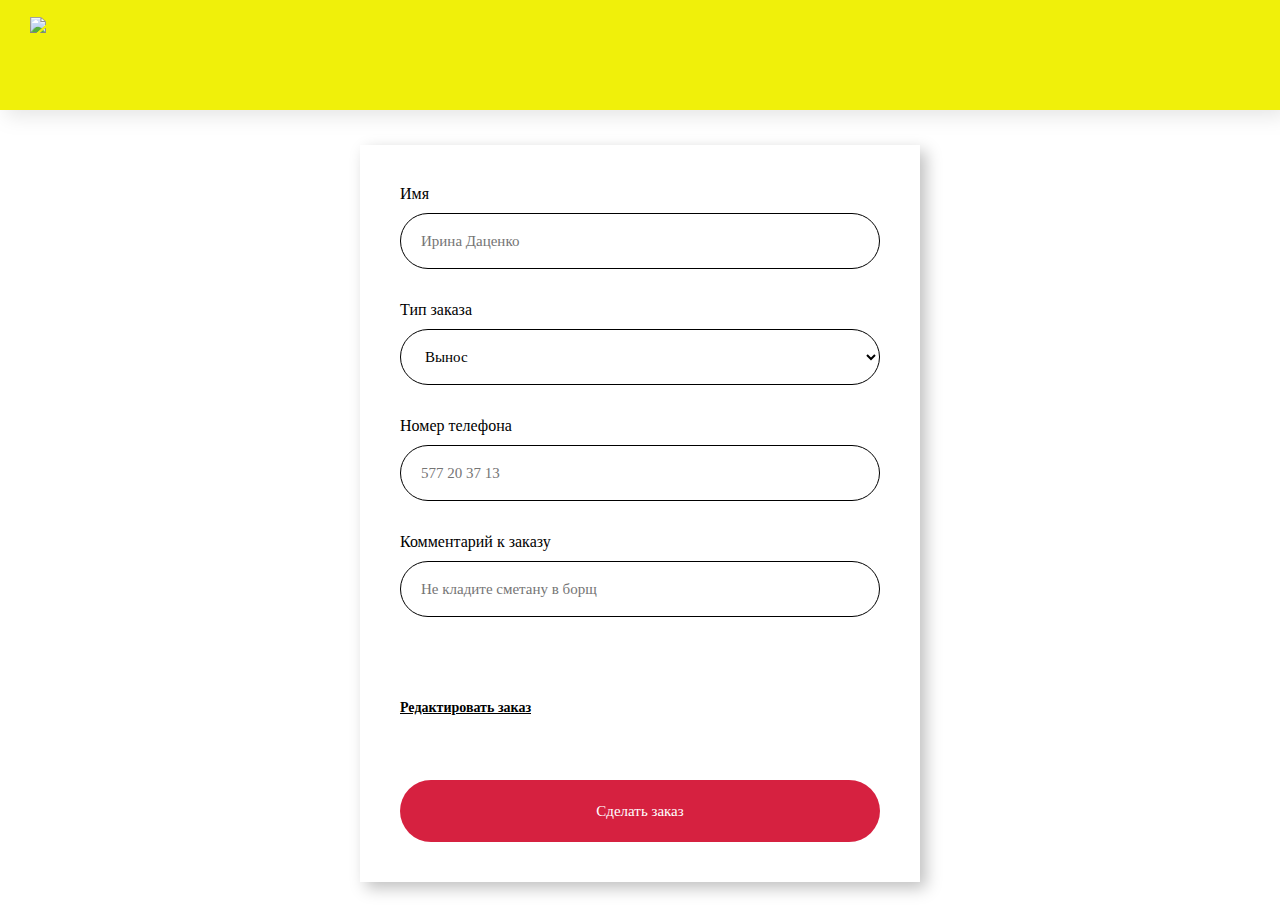
==== html/form.html @ 52dea6a4 "Адаптивность формы заказа, мелкие исправления и улучшения" ====
<!DOCTYPE html>
<html lang="en">
<head>
	<meta charset="UTF-8">
	<meta name="viewport" content="width=device-width, initial-scale=1.0">
	<title>Як Вдома | Оформление заказа</title>
	<link href="https://fonts.googleapis.com/css2?family=Inter:wght@100;300&display=swap" rel="stylesheet">
   <link rel="stylesheet" href="../css/form.css">
</head>
<body>
   <header>
      <img src="../img/logo.png" class="logo">
      
   </header>
    	<div class="container1">
    		<form name="form" id="form">
                 <div id="labelform">

                 <label for="name">Имя</label><br>
                 <input type="text" id="text" name='name' placeholder="Ирина Даценко"><br>

                 <label for="select">Тип заказа</label><br>
                 <select id="select" class="select" autocomplete="off">
                    <option class="dostavka">Доставка</option>
                    <option class="vinos" selected>Вынос</option>
                 </select>

                 <label for="phone">Номер телефона</label><br>
                 <input type="text" id="text" name='number' placeholder="577 20 37 13"><br>

                 <label for="comment">Комментарий к заказу</label><br>
                 <input type="text" id="text" name='comment' placeholder="Не кладите сметану в борщ"><br>
                 
                 </div>
                 <h3>
                    <a href="https://www.w3schools.com/">Редактировать заказ</a> 
                 </h3>
                 


                 <button id="button" type='submit'>Сделать заказ</button>
            </form>
    	</div>
    <script type="text/javascript" src="../js/form.js"></script>
</body>
</html>
---- css/form.css ----
@font-face {
  font-family: "Gilroy-Bold"; 
  src: url("../fonts/Gilroy-Bold.ttf") format("truetype"); 
  font-style: normal; 
  font-weight: normal; 
}

@font-face {
  font-family: "Gilroy-Medium"; 
  src: url("../fonts/Gilroy-Medium.ttf") format("truetype"); 
  font-style: normal; 
  font-weight: normal; 
}

@font-face {
  font-family: "Gilroy-Regular"; 
  src: url("../fonts/Gilroy-Regular.ttf") format("truetype"); 
  font-style: normal; 
  font-weight: normal; 
}

@font-face {
  font-family: "Gilroy-Light"; 
  src: url("../fonts/Gilroy-Light.ttf") format("truetype"); 
  font-style: normal; 
  font-weight: normal; 
}

header {
  background-color: rgb(240, 240, 10);
  display: flex;
  filter: drop-shadow(6px 6px 10px rgba(0, 0, 0, 0.10));
  /*position: fixed;*/
  top: 0;
  width: 100%;
  height: 110px;
}

.logo {
    padding-top: 17px;
    padding-bottom: 18px;
    padding-left: 30px;
    margin-right: 300px;
}

.container {
  display: flex;
  align-items: center;
  justify-content: center;
  width: 700px;
  padding-left: 11px;
}

.tel {
  display: flex;
  align-items: center;
  justify-content: center;
  padding-left: 0;
}

.about {
  margin: 0;
  height: 100%;
}

.menu li a {
  display: flex;
  text-transform: uppercase;
  text-decoration: underline;
  font-size: 14px;
  margin-left: auto;
}

.menu li {
  margin-right: 30px;
  display: flex;
  float: right;
}

.menu {
  display: flex;
}

h1 {
  color: #000;
  font-family: 'Inter';
  font-size: 26px;
  text-align: center;
  cursor: pointer;
}

h2 {
  color: #000;
  font-family: 'Inter';
  font-size: 14px;
  text-align: center;
}

p {
  color: #000;
  font-size: 14px;
  text-align: center;
}

input[type=text], select, textarea {
  height: 56px;
  padding-left: 2%;
  padding-right: 2%;
  border: 1px solid #000;
  border-radius: 33px;
  margin-top: 10px;
  margin-bottom: 32px;
  font-family: 'Gilroy-Light';
  font-size: 15px;
  resize: vertical; /* Allow the user to vertically resize the textarea (not horizontally) */
  width: 100%;
  padding: 12px 20px;
  margin: 8px 32;
  box-sizing: border-box;
  background-color: white;
}

button[type=submit] {
  font-size: 15px;
  width: 100%;
  height: 62px;
  background-color: #D62140;
  font-family: 'Gilroy-Bold';
  font-style: bold;
  color: white;
  /*padding-left: 26;*/
  /*padding: 14px 196px;*/
  padding-left: 0px;
  padding-right: 0px;
  border: none;
  border-radius: 33px;
  cursor: pointer;
  box-sizing: border-box;
  transition-duration: 0.4s;
}

/* When moving the mouse over the submit button, add a darker green color */
button[type=submit]:hover {
  background-color: #45a049;
}

h3 {
  padding-top: 27px;
  padding-bottom: 45px;
  text-decoration: none;
}
h3 a {
  color: black;
  font-size: 14px;
}

body {
  margin: 0px;
}

.container1 {
  display: block;
  font-family: 'Gilroy-Bold';
  margin: 35px auto;
  width: 100%;
  max-width: 560px;
  min-height: 300px;
  background-color: rgba(255,255,255,1);
  padding: 40px;
  box-sizing: border-box;
  overflow: auto;
  box-shadow: 6px 6px 15px rgba(0, 0, 0, 0.25);
}

body {
  font-family: 'Gilroy-Bold';
  margin: 0;
}
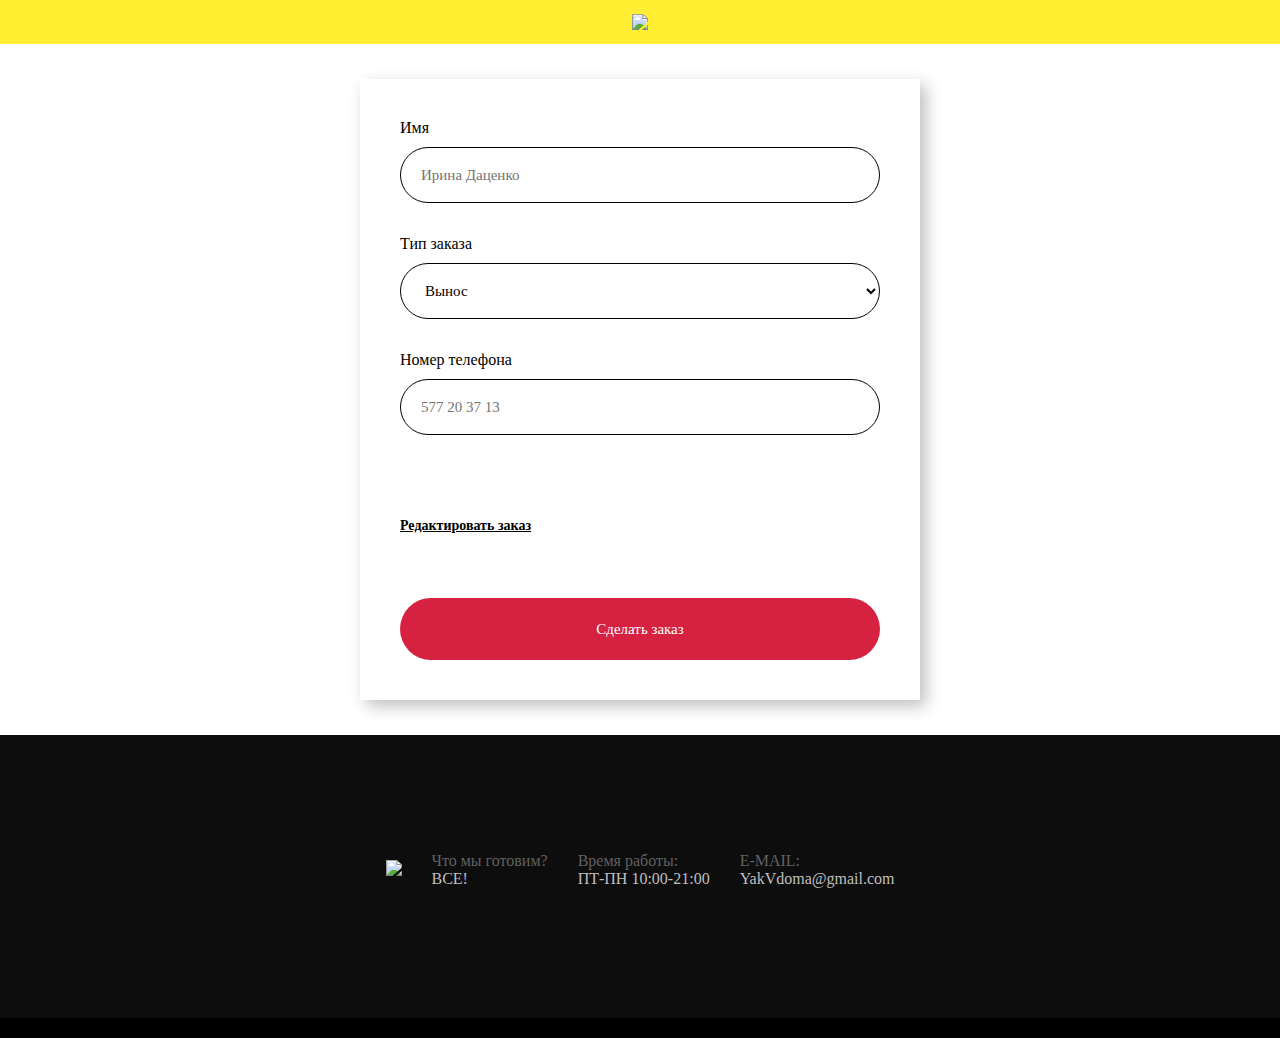
==== commit 48f3316b: "Adaptivity update v1.2" ====
--- a/html/form.html
+++ b/html/form.html
@@ -2,16 +2,21 @@
 <html lang="en">
 <head>
 	<meta charset="UTF-8">
-	<meta name="viewport" content="width=device-width, initial-scale=1.0">
+	<meta name="viewport" content="width=device-width, initial-scale=1, shrink-to-fit=no">
 	<title>Як Вдома | Оформление заказа</title>
-	<link href="https://fonts.googleapis.com/css2?family=Inter:wght@100;300&display=swap" rel="stylesheet">
    <link rel="stylesheet" href="../css/form.css">
+   <!-- <link rel="stylesheet" type="text/css" href="../css/main.css"> -->
 </head>
 <body>
+
+   <div class="loader-wrapper">
+      <span class="loader"><span class="loader-inner"></span></span>
+   </div>
+
    <header>
       <img src="../img/logo.png" class="logo">
-      
    </header>
+
     	<div class="container1">
     		<form name="form" id="form">
                  <div id="labelform">
@@ -28,19 +33,44 @@
                  <label for="phone">Номер телефона</label><br>
                  <input type="text" id="text" name='number' placeholder="577 20 37 13"><br>
 
-                 <label for="comment">Комментарий к заказу</label><br>
-                 <input type="text" id="text" name='comment' placeholder="Не кладите сметану в борщ"><br>
+                 <!-- <label for="comment">Комментарий к заказу</label><br>
+                 <input type="text" id="text" name='comment' placeholder="Не кладите сметану в борщ"><br> -->
                  
                  </div>
                  <h3>
                     <a href="https://www.w3schools.com/">Редактировать заказ</a> 
                  </h3>
                  
-
-
                  <button id="button" type='submit'>Сделать заказ</button>
             </form>
     	</div>
-    <script type="text/javascript" src="../js/form.js"></script>
+
+   <footer>
+
+      <div class="footerLogo">
+         <img src="../img/footerLogo.png">
+      </div>
+
+      <div class="footerDiv">
+         <div class="footerPrefix">Что мы готовим?</div>
+         <div class="footerText">ВСЕ!</div>
+      </div>
+
+      <div class="footerDiv">
+         <div class="footerPrefix">Время работы:</div>
+         <div class="footerText">ПТ-ПН 10:00-21:00</div>
+      </div>
+
+      <div class="footerDiv">
+         <div class="footerPrefix">E-MAIL:</div>
+         <div class="footerText">YakVdoma@gmail.com</div>
+      </div>
+
+   </footer>
+
+   <script type="text/javascript" src="../js/form.js"></script>
+   <script src="https://cdnjs.cloudflare.com/ajax/libs/jquery/3.6.0/jquery.min.js"></script>
+   <script src="../js/loader.js"></script>
+
 </body>
 </html>--- a/css/form.css
+++ b/css/form.css
@@ -26,23 +26,104 @@
   font-weight: normal; 
 }
 
+body {
+  font-family: 'Gilroy-Bold';
+  margin: 0;
+}
+
+.loader {
+  display: inline-block;
+  width: 30px;
+  height: 30px;
+  position: relative;
+  border: 4px solid #Fff;
+  animation: loader 2s infinite ease;
+}
+
+.loader-wrapper {
+  justify-content: center;
+  align-items: center;
+  display: flex;
+  height: 100%;
+  width: 100%;
+  position: fixed;
+  top: 0;
+  left: 0;
+  background-color: black;
+  z-index: 4;
+}
+
+.loader-inner {
+  vertical-align: top;
+  display: inline-block;
+  width: 100%;
+  background-color: #fff;
+  animation: loader-inner 2s infinite ease-in;
+}
+
+@keyframes loader {
+  0% {
+    transform: rotate(0deg);
+  }
+  
+  25% {
+    transform: rotate(180deg);
+  }
+  
+  50% {
+    transform: rotate(180deg);
+  }
+  
+  75% {
+    transform: rotate(360deg);
+  }
+  
+  100% {
+    transform: rotate(360deg);
+  }
+}
+
+@keyframes loader-inner {
+  0% {
+    height: 0%;
+  }
+  
+  25% {
+    height: 0%;
+  }
+  
+  50% {
+    height: 100%;
+  }
+  
+  75% {
+    height: 100%;
+  }
+  
+  100% {
+    height: 0%;
+  }
+}
+
 header {
-  background-color: rgb(240, 240, 10);
-  display: flex;
-  filter: drop-shadow(6px 6px 10px rgba(0, 0, 0, 0.10));
-  /*position: fixed;*/
+  background-color: #FFEE32;
+  display: flex;
   top: 0;
   width: 100%;
-  height: 110px;
+  padding-top: 14px;
+  padding-bottom: 14px;
+  z-index: 3;
+  justify-content: center;
 }
 
 .logo {
-    padding-top: 17px;
-    padding-bottom: 18px;
-    padding-left: 30px;
-    margin-right: 300px;
-}
-
+  display: inline-block;
+  vertical-align: middle;
+/*padding-top: 17px;
+  padding-bottom: 18px;
+  padding-left: 30px;
+  margin-right: 300px;*/
+}
 .container {
   display: flex;
   align-items: center;
@@ -154,10 +235,6 @@
   font-size: 14px;
 }
 
-body {
-  margin: 0px;
-}
-
 .container1 {
   display: block;
   font-family: 'Gilroy-Bold';
@@ -172,7 +249,58 @@
   box-shadow: 6px 6px 15px rgba(0, 0, 0, 0.25);
 }
 
-body {
-  font-family: 'Gilroy-Bold';
-  margin: 0;
-}+footer {
+  display: flex;
+  align-items: center;
+  justify-content: center;
+  height: 269px;
+  width: 100%;
+  padding-bottom: 14px;
+  background-color: #0D0D0E;
+  border-bottom: 20px solid #000;
+}
+
+.footerLogo {
+  transition: all 0.4s ease;
+}
+
+.footerLogo:hover {
+  cursor: none;
+  opacity: 0.5;
+}
+
+.footerDiv {
+  /*align-items: center;*/
+  /*justify-content: center;*/
+  display: flex;
+  flex-direction: column;
+}
+
+.footerPrefix {
+  margin-left: 30px;
+  font-family: 'Gilroy-Light';
+  color: #616060;
+}
+
+.footerText {
+  margin-left: 30px;
+  font-family: 'Gilroy-Light';
+  color: #bfbfbf;
+}
+
+@media screen and (max-width: 991px) {
+  footer {
+    height: 369px;
+    display: flex;
+    /*flex-wrap: wrap;*/
+    flex-direction: column;
+  }
+
+  .footerLogo {
+    margin-bottom: 20px;
+  }
+
+  .footerDiv {
+    margin-bottom: 20px;
+  }
+}
--- a/css/main.css
+++ b/css/main.css
@@ -0,0 +1,658 @@
+@font-face {
+  font-family: "Gilroy-Bold"; 
+  src: url("../fonts/Gilroy-Bold.ttf") format("truetype"); 
+  font-style: normal; 
+  font-weight: normal; 
+}
+
+@font-face {
+  font-family: "Gilroy-Medium"; 
+  src: url("../fonts/Gilroy-Medium.ttf") format("truetype"); 
+  font-style: normal; 
+  font-weight: normal; 
+}
+
+@font-face {
+  font-family: "Gilroy-Regular"; 
+  src: url("../fonts/Gilroy-Regular.ttf") format("truetype"); 
+  font-style: normal; 
+  font-weight: normal; 
+}
+
+@font-face {
+  font-family: "Gilroy-Light"; 
+  src: url("../fonts/Gilroy-Light.ttf") format("truetype"); 
+  font-style: normal; 
+  font-weight: normal; 
+}
+
+body {
+	font-family: 'Gilroy-Bold';
+	margin: 0;
+}
+
+.loader {
+  display: inline-block;
+  width: 30px;
+  height: 30px;
+  position: relative;
+  border: 4px solid #Fff;
+  animation: loader 2s infinite ease;
+}
+
+.loader-wrapper {
+	display: flex;
+	height: 100%;
+	width: 100%;
+	position: fixed;
+	top: 0;
+	left: 0;
+	background-color: black;
+	z-index: 4;
+}
+
+.loader-inner {
+  	vertical-align: top;
+  	display: inline-block;
+  	width: 100%;
+  	background-color: #fff;
+  	animation: loader-inner 2s infinite ease-in;
+}
+
+@keyframes loader {
+  0% {
+    transform: rotate(0deg);
+  }
+  
+  25% {
+    transform: rotate(180deg);
+  }
+  
+  50% {
+    transform: rotate(180deg);
+  }
+  
+  75% {
+    transform: rotate(360deg);
+  }
+  
+  100% {
+    transform: rotate(360deg);
+  }
+}
+
+@keyframes loader-inner {
+  0% {
+    height: 0%;
+  }
+  
+  25% {
+    height: 0%;
+  }
+  
+  50% {
+    height: 100%;
+  }
+  
+  75% {
+    height: 100%;
+  }
+  
+  100% {
+    height: 0%;
+  }
+}
+
+header {
+	background-color: #FFEE32;
+	display: flex;
+	position: fixed;
+	top: 0;
+	width: 100%;
+	padding-top: 14px;
+  	padding-bottom: 14px;
+    z-index: 3;
+    justify-content: center;
+}
+
+.row {
+    width: 100%;
+    max-width: 1360px;
+    margin: 0 auto;
+    display: block;
+    padding: 0 20px;
+}
+
+.headerFlex {
+    display: flex;
+    flex-wrap: wrap;
+    justify-content: space-between;
+    align-items: center;
+}
+
+.logo {
+	display: inline-block;
+    vertical-align: middle;
+/*	padding-top: 17px;
+	padding-bottom: 18px;
+	padding-left: 30px;
+	margin-right: 300px;*/
+}
+
+.menu li a {
+	color: black;
+	margin-right: 30px;
+	display: flex;
+	text-transform: none;
+	text-decoration: none;
+	font-size: 16px;
+	margin-left: auto;
+	transition: all 0.4s ease;
+}
+
+.menu li a:hover {
+	color: rgba(0, 0, 0, 0.30);
+}
+
+.menu li {
+	margin-right: 30px;
+	display: inline-block;
+    vertical-align: middle;
+    position: relative;
+}
+
+.menu {
+	display: flex;
+}
+
+.menuButton {
+	display: none;
+}
+
+div {
+	display: flex;
+	align-items: center;
+	justify-content: center;
+}
+
+.container {
+	display: flex;
+	align-items: center;
+	justify-content: center;
+	width: 700px;
+	padding-left: 11px;
+}
+
+.catalogButton {
+	position: relative;
+    left: 50%;
+    transform: translate(-50%, 0); 
+	justify-content: center;
+	font-family: 'Gilroy-Bold';
+	border: 1px solid #fff;
+	background-color: transparent;
+    border-radius: 152px;
+    font-size: 20px;
+    line-height: 19px;
+    color: white;
+    display: inline-flex;
+    align-items: center;
+    text-decoration: none;
+    padding: 29px 43px;
+    transition: all 0.4s ease;
+    cursor: pointer;
+    width: 25%;
+    min-width: 175px;
+    box-sizing: border-box;
+}
+
+.catalogButton:hover {
+    color: black;
+    background-color: white;
+    box-shadow: 0px 0px 20px white;
+}
+
+.screen {
+	/*margin-bottom: 80px;*/
+	flex-wrap: wrap;
+	display: flex;
+  	flex-direction: row;
+  	/*justify-content: space-between;*/
+    align-items: center;
+  	justify-content: center;
+	height: 100vh;
+	width: 100%;
+	transition: margin 0.5s ease-out;
+}
+
+.screen2 {
+	/*margin-bottom: 80px;*/
+	flex-wrap: wrap;
+	display: flex;
+  	flex-direction: row;
+  	/*justify-content: space-between;*/
+    align-items: center;
+  	justify-content: center;
+	width: 100%;
+	transition: margin 0.5s ease-out;
+}
+
+.screen.up {
+	margin-top: -100vh;
+}
+
+.screen.scrollup {
+	margin-top: +100vh;
+}
+
+.upbutton {
+	justify-content: center;
+	text-align: center;
+	/*margin-top: 0px;*/
+	font-size: 1.5rem;
+    position: relative;
+    left: 50%;
+    transform: translate(-50%, 0); 
+    font-size: 15px;
+    width: 25%;
+    height: 62px;
+    background-color: #FFEE32;
+    font-family: 'Gilroy-Bold';
+    color: black;
+    border: none;
+    border-radius: 33px;
+    cursor: pointer;
+    box-sizing: border-box;
+    transition: all 0.4s ease;
+}
+
+.upbutton:hover {
+    background-color: white;
+    box-shadow: 0px 0px 20px white;
+}
+
+.about {
+	height: calc(100vh - 103px);
+	position: relative;
+	top: 0;
+	left: 0;
+    /*height: 650px;*/
+    background-color: #000;
+    margin-top: 103px;
+    width: 100%;
+}
+
+.about:before {
+    content: "";
+    background-color: rgba(0,0,0,.3);
+    height: 100%;
+    width: 100%;
+    position: absolute;
+    z-index: 1;
+    display: flex;
+}
+
+.about video {
+    width: 100%;
+    height: 100%;
+    object-fit: cover;
+    position: absolute;
+    top: 0;
+    left: 0;
+}
+
+.about-text {
+	position: relative;
+    z-index: 2;
+    display: flex;
+    align-items: center;
+    color: #fff;
+    height: 100%;
+}
+
+p {
+	/*margin: 0 0 10px;*/
+	letter-spacing: .18px;
+	display: block;
+    margin-block-start: 1em;
+    margin-block-end: 1em;
+    margin-inline-start: 0px;
+    margin-inline-end: 0px;
+}
+
+.sweet {
+    max-width: 630px;
+    font-size: 64px;
+    line-height: 71px;
+    text-transform: uppercase;
+    margin-bottom: 22px;
+    margin: 0 0 10px;
+}
+
+.text {
+	font-family: 'Gilroy-Light';
+    font-size: 24px;
+    line-height: 23px;
+    color: #fff;
+    margin-bottom: 124px;
+}
+
+.sweetCatalog {
+	margin-top: 5%;
+    font-size: 64px;
+    line-height: 71px;
+    text-transform: uppercase;
+    box-sizing: border-box;
+    text-align: center;
+}
+
+.cardBox {
+	background-color: #fafafa;
+    width: 370px;
+    padding: 30px;
+    height: 582px;
+    position: relative;
+    display: inline-block;
+    vertical-align: top;
+    margin-bottom: 80px;
+    transition: all .1s ease-out;
+    box-sizing: border-box;
+    overflow: hidden;
+}
+
+.cardBox:hover {
+	box-shadow: 0px 0px 20px rgba(0,0,0,0.08);
+	transform: scale(1.03);
+}
+
+.tovarType {
+	padding-top: 27px;
+	font-family: 'Gilroy-Bold';
+    display: table;
+    cursor: default;
+    font-size: 13px;
+    color: #4a4a4a;
+    margin: 0 auto 5px;
+    text-transform: lowercase;
+}
+
+.nameTovar {
+	line-height: 10px;
+    text-align: center;
+    font-size: 20px;
+    max-height: 67px;
+    text-transform: uppercase;
+    cursor: pointer;
+}
+
+.descrition {
+	font-family: 'Gilroy-Bold';
+    display: table;
+    cursor: default;
+    font-size: 13px;
+    color: #4a4a4a;
+    margin: 0 auto 5px;
+    text-transform: lowercase;
+}
+
+.catalog {
+	align-items: s;
+	margin-left: auto;
+	margin-right: auto;
+	position: static;
+	max-width: 1203px;
+	width: 100%;
+	justify-content: space-around;
+	display: flex;
+    flex-wrap: wrap;
+	margin-top: 10vh;
+}
+
+.buyButton {
+	font-family: 'Gilroy-Bold';
+	text-transform: uppercase;
+	/*justify-content: center;*/
+	/*float: right;*/
+	/*display: block;*/
+    background-color: #202020;
+    color: #fff;
+    background-image: url(../img/basket.svg);
+    background-repeat: no-repeat;
+    background-size: 1rem;
+    padding: 10px 15px 10px 40px;
+    border-radius: 30px;
+    border-color: #202020;
+    background-position: 15px;
+    transition: all 5s ease;
+    position: absolute;
+    right: 0px;
+    margin: 30px;
+    bottom: 0px;
+    /*backface-visibility: hidden;*/
+    /*transform: translateZ(0);*/
+    cursor: pointer;
+    box-sizing: border-box;
+    transition: all 0.4s ease;
+}
+
+.buyButton:hover {
+	border-color: black;
+	background-color: black;
+	box-shadow: 0px 0px 10px rgba(0,0,0,0.12);
+}
+
+footer {
+	display: flex;
+	align-items: center;
+	justify-content: center;
+	height: 269px;
+	width: 100%;
+	padding-bottom: 14px;
+	background-color: #0D0D0E;
+	border-bottom: 20px solid #000;
+}
+
+.footerLogo {
+	transition: all 0.4s ease;
+}
+
+.footerLogo:hover {
+	cursor: none;
+	opacity: 0.5;
+}
+
+.footerDiv {
+	/*align-items: center;*/
+	/*justify-content: center;*/
+	display: flex;
+	flex-direction: column;
+}
+
+.footerPrefix {
+	margin-left: 30px;
+	font-family: 'Gilroy-Light';
+	color: #616060;
+}
+
+.footerText {
+	margin-left: 30px;
+	font-family: 'Gilroy-Light';
+	color: #bfbfbf;
+}
+
+.socials {
+	display: none;
+	width: 100%;
+	height: 45px;
+	position: fixed;
+	bottom: 0;
+	background-color: #000;
+	z-index: 4;
+}
+
+.socBtn {
+	font-family: 'Gilroy-Bold';
+	background-color: transparent;
+	border: none;
+    color: white;
+    display: inline-flex;
+    align-items: center;
+    font-size: 12px;
+    line-height: 45px;
+    transition: all 0.4s ease;
+    cursor: pointer;
+    box-sizing: border-box;
+}
+
+.socBtn:hover {
+	opacity: 50%;
+}
+
+.socialsArrow {
+	margin-left: 8px;
+	color: #fff;
+}
+
+.modal {
+  	display: none; /* Hidden by default */
+  	position: fixed; /* Stay in place */
+  	z-index: 4; /* Sit on top */
+  	left: 0;
+  	top: 0;
+  	width: 100%; /* Full width */
+  	height: 100%; /* Full height */
+  	overflow: none; /* Enable scroll if needed */
+  	background-color: rgba(0,0,0,0.5); /* Black w/ opacity */
+}
+
+.modal-content {
+	display: flex;
+	flex-wrap: wrap;
+	flex-direction: column;
+  	background-color: #fefefe;
+  	margin: 15% auto; /* 15% from the top and centered */
+  	padding: 20px;
+  	border: 1px solid #888;
+  	width: 75%; /* Could be more or less, depending on screen size */
+  	animation-name: animateSocials;
+  	animation-duration: 0.5s;
+}
+
+.close {
+	display: none;
+}
+
+@keyframes animateSocials {
+  from {top: -500px; opacity: 0}
+  to {top: 0; opacity: 1}
+}
+
+@media screen and (max-width: 1200px) {
+	.catalog {
+		max-width: 1203px;
+		width: 100%;
+		display: flex;
+		align-items: center;
+		justify-content: center;
+	}
+	.screen {
+		height: 937px;
+	}
+	.about {
+		height: 834px;
+	}
+	.sweetCatalog {
+		margin-top: 10%;
+	}
+}
+
+@media screen and (max-width: 1200px) {
+	.container {
+	}
+	/*.cardBox {
+		margin-right: 30px;
+    	margin-left: 0;
+	}*/
+	.socials {
+		display: flex;
+	}
+	.cardBox {
+		width: calc(45vw - 40px);
+		max-width: 540px;
+		min-width: 310px;
+		margin-right: 13px;
+    	margin-left: 13px;
+	}
+	header {
+		justify-content: center;
+	}
+}
+
+@media screen and (max-width: 991px) {
+	.container {
+		display: none;
+	}
+	.row {
+		/*left: 0;
+		right: 0;*/
+		padding: 0 20px;
+		margin: 0 auto;
+		/*padding: 0px 0px 0px 0px;*/
+	}
+	.menuButton {
+		display: inline-block;
+		/*position: absolute;
+		left: calc(100vw - 25%);*/
+	}
+
+	footer {
+		height: 369px;
+		display: flex;
+		/*flex-wrap: wrap;*/
+		flex-direction: column;
+	}
+
+	.footerLogo {
+		margin-bottom: 20px;
+	}
+
+	.footerDiv {
+		margin-bottom: 20px;
+	}
+}
+
+@media screen and (max-width: 767px) {
+	.cardBox {
+		width: calc(100vw - 40px);
+		margin-right: 0px;
+		margin-left: 0px;
+	}
+	.row {
+		padding: 0 0px;
+		margin: 0 auto;
+	}
+	.sweet {
+		/*width: 80%;*/
+		max-width: 767px;
+		text-align: center;
+		font-size: 44px;
+
+	}
+	.text {
+		/*width: 80%;*/
+		text-align: center;
+	}
+	.about-text {
+    	z-index: 2;
+    	display: flex;
+    	align-items: center;
+    	color: #fff;
+    	height: 100%;
+    	width: 85%;
+	}
+}
+
+@media screen and (max-width: 575px) {
+	.container {
+	}
+}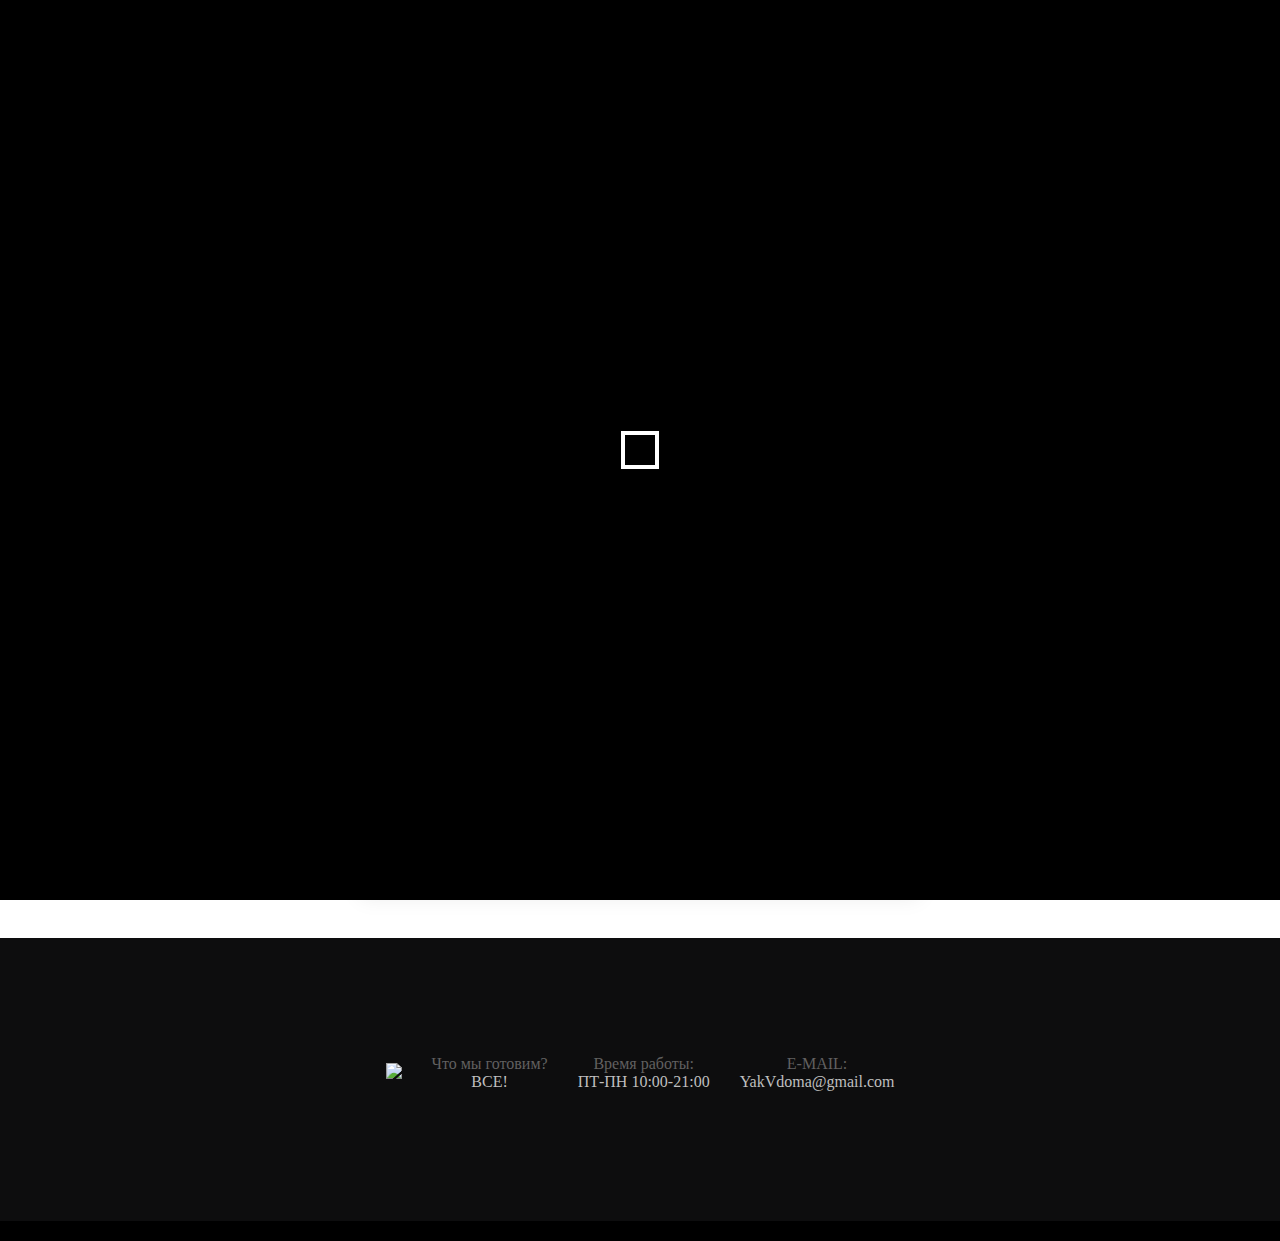
==== commit d380e4b9: "Updated product cards and added form disclaimer" ====
--- a/html/form.html
+++ b/html/form.html
@@ -4,9 +4,10 @@
 	<meta charset="UTF-8">
 	<meta name="viewport" content="width=device-width, initial-scale=1, shrink-to-fit=no">
 	<title>Як Вдома | Оформление заказа</title>
-   <link rel="stylesheet" href="../css/form.css">
+   <link rel="stylesheet" href="../static/css/form.css">
    <!-- <link rel="stylesheet" type="text/css" href="../css/main.css"> -->
 </head>
+
 <body>
 
    <div class="loader-wrapper">
@@ -14,10 +15,14 @@
    </div>
 
    <header>
-      <img src="../img/logo.png" class="logo">
+      <a href="">
+         <img src="../static/img/logo.svg" class="logo">
+      </a>
    </header>
 
     	<div class="container1">
+         <p>Оформление заказа</p>  
+
     		<form name="form" id="form">
                  <div id="labelform">
 
@@ -31,15 +36,14 @@
                  </select>
 
                  <label for="phone">Номер телефона</label><br>
-                 <input type="text" id="text" name='number' placeholder="577 20 37 13"><br>
-
-                 <!-- <label for="comment">Комментарий к заказу</label><br>
-                 <input type="text" id="text" name='comment' placeholder="Не кладите сметану в борщ"><br> -->
+                 <input type="text" id="text" name='number' placeholder="+ 995 (577) 20 37 13"><br>
                  
                  </div>
                  <h3>
                     <a href="https://www.w3schools.com/">Редактировать заказ</a> 
                  </h3>
+
+                  <p class="disclaimer">*Обратите внимание, после оформления заказа, его нельзя будет редактировать. Чтобы добавить блюдо в заказ, позвоните по нашему номеру телефона. Время доставки занимает от 1 века до десяти тысячелетий. Заказ приедет горячим и целым.</p>
                  
                  <button id="button" type='submit'>Сделать заказ</button>
             </form>
@@ -48,7 +52,7 @@
    <footer>
 
       <div class="footerLogo">
-         <img src="../img/footerLogo.png">
+         <img src="../static/img/footerLogo.png">
       </div>
 
       <div class="footerDiv">
@@ -68,9 +72,9 @@
 
    </footer>
 
-   <script type="text/javascript" src="../js/form.js"></script>
+   <script type="text/javascript" src="../static/js/form/form.js"></script>
    <script src="https://cdnjs.cloudflare.com/ajax/libs/jquery/3.6.0/jquery.min.js"></script>
-   <script src="../js/loader.js"></script>
+   <script src="../static/js/loader.js"></script>
 
 </body>
 </html>--- a/static/css/form.css
+++ b/static/css/form.css
@@ -0,0 +1,329 @@
+@font-face {
+  font-family: "Gilroy-Bold"; 
+  src: url("../fonts/Gilroy-Bold.ttf") format("truetype"); 
+  font-style: normal; 
+  font-weight: normal; 
+}
+
+@font-face {
+  font-family: "Gilroy-Medium"; 
+  src: url("../fonts/Gilroy-Medium.ttf") format("truetype"); 
+  font-style: normal; 
+  font-weight: normal; 
+}
+
+@font-face {
+  font-family: "Gilroy-Regular"; 
+  src: url("../fonts/Gilroy-Regular.ttf") format("truetype"); 
+  font-style: normal; 
+  font-weight: normal; 
+}
+
+@font-face {
+  font-family: "Gilroy-Light"; 
+  src: url("../fonts/Gilroy-Light.ttf") format("truetype"); 
+  font-style: normal; 
+  font-weight: normal; 
+}
+
+body {
+  font-family: 'Gilroy-Bold';
+  margin: 0;
+}
+
+.loader {
+  display: inline-block;
+  width: 30px;
+  height: 30px;
+  position: relative;
+  border: 4px solid #Fff;
+  animation: loader 2s infinite ease;
+}
+
+.loader-wrapper {
+  justify-content: center;
+  align-items: center;
+  display: flex;
+  height: 100%;
+  width: 100%;
+  position: fixed;
+  top: 0;
+  left: 0;
+  background-color: black;
+  z-index: 4;
+}
+
+.loader-inner {
+  vertical-align: top;
+  display: inline-block;
+  width: 100%;
+  background-color: #fff;
+  animation: loader-inner 2s infinite ease-in;
+}
+
+@keyframes loader {
+  0% {
+    transform: rotate(0deg);
+  }
+  
+  25% {
+    transform: rotate(180deg);
+  }
+  
+  50% {
+    transform: rotate(180deg);
+  }
+  
+  75% {
+    transform: rotate(360deg);
+  }
+  
+  100% {
+    transform: rotate(360deg);
+  }
+}
+
+@keyframes loader-inner {
+  0% {
+    height: 0%;
+  }
+  
+  25% {
+    height: 0%;
+  }
+  
+  50% {
+    height: 100%;
+  }
+  
+  75% {
+    height: 100%;
+  }
+  
+  100% {
+    height: 0%;
+  }
+}
+
+header {
+  background-color: #FFEE32;
+  display: flex;
+  /*top: 0;*/
+  width: 100%;
+  padding-top: 14px;
+  padding-bottom: 14px;
+  z-index: 3;
+  justify-content: center;
+  box-sizing: border-box;
+  box-shadow: 0px 0px 10px rgba(0, 0, 0, 0.15);
+}
+
+.logo {
+  height: 75px;
+  width: 160px;
+  display: inline-block;
+    vertical-align: middle;
+}
+
+/*.logo {
+  display: inline-block;
+  vertical-align: middle;
+}*/
+
+/*.container {
+  display: flex;
+  align-items: center;
+  justify-content: center;
+  width: 700px;
+  padding-left: 11px;
+}*/
+
+/*h1 {
+  color: #000;
+  font-family: 'Inter';
+  font-size: 26px;
+  text-align: center;
+  cursor: pointer;
+}
+
+h2 {
+  color: #000;
+  font-family: 'Inter';
+  font-size: 14px;
+  text-align: center;
+}
+*/
+
+p {
+  margin: 0px;
+  cursor: pointer;
+  color: #000;
+  font-size: 22px;
+  padding: 0px 0px 32px 0px;
+  line-height: 1.35;
+}
+
+form {
+  padding: 40px 0px 0px 0px;
+  border-top: 1px solid #d8d8d8;
+  max-width: 480px;
+  width: 100%;
+}
+
+label {
+  font-family: 'Gilroy-Regular';
+  font-size: 15px;
+}
+
+input[type=text], select, textarea {
+  height: 56px;
+  padding-left: 2%;
+  padding-right: 2%;
+  border: 1px solid #000;
+  border-radius: 33px;
+  border-color: rgb(118, 118, 118);
+  margin-top: 7px;
+  margin-bottom: 20px;
+  font-family: 'Gilroy-Light';
+  font-size: 15px;
+  resize: vertical;
+  width: 100%;
+  padding: 0 20px;
+  box-sizing: border-box;
+  background-color: white;
+}
+
+button[type=submit] {
+  font-size: 14px;
+  width: 100%;
+  height: 62px;
+  background-color: #FFEE32;
+  font-family: 'Gilroy-Bold';
+  font-style: bold;
+  color: #000;
+  border: none;
+  border-radius: 33px;
+  cursor: pointer;
+  box-sizing: border-box;
+  transition: all 0.4s ease-out;
+}
+
+button[type=submit]:hover {
+  background-color: #fff;
+  box-shadow: 0px 0px 20px rgba(0, 0, 0, 0.25);
+}
+
+h3 {
+  padding-top: 14px;
+  padding-bottom: 48px;
+  margin: 0 auto;
+}
+h3 a {
+  font-family: 'Gilroy-Medium';
+  text-decoration: underline dotted;
+  color: #000;
+  font-size: 14px;
+}
+
+.disclaimer {
+  color: rgb(118, 118, 118);
+  font-size: 14px;
+  font-family: 'Gilroy-Regular';
+  padding-bottom: 48px;
+  cursor: default;
+}
+
+.container1 {
+  display: flex;
+  flex-wrap: wrap;
+  align-items: center;
+  justify-content: center;
+  font-family: 'Gilroy-Bold';
+  margin: 40px auto;
+  width: 100%;
+  max-width: 560px;
+  padding: 40px;
+  box-sizing: border-box;
+  box-shadow: 0px 0px 20px rgba(0,0,0,0.08);
+}
+
+footer {
+  display: flex;
+  align-items: center;
+  justify-content: center;
+  height: 269px;
+  width: 100%;
+  padding-bottom: 14px;
+  background-color: #0D0D0E;
+  border-bottom: 20px solid #000;
+}
+
+.footerLogo {
+  transition: all 0.4s ease;
+}
+
+.footerLogo:hover {
+  cursor: none;
+  opacity: 0.5;
+}
+
+.footerDiv {
+    align-items: center;
+    justify-content: center;
+  display: flex;
+  flex-direction: column;
+}
+
+.footerPrefix {
+    margin-left: 30px;
+  font-family: 'Gilroy-Light';
+  color: #616060;
+}
+
+.footerText {
+    margin-left: 30px;
+  font-family: 'Gilroy-Light';
+  color: #bfbfbf;
+}
+
+@media screen and (max-width: 1200px) {
+  header {
+    padding: 0px;
+    height: 74px;
+  }
+  .logo {
+    transform: scale(0.8);
+}
+
+@media screen and (max-width: 991px) {
+  form {
+    padding: 40px 0px 40px 0px;
+    /*border-top: 1px solid #d8d8d8!important;*/
+    /*border-bottom: 1px solid #d8d8d8!important;*/
+  }
+  .container1 {
+    padding: 0px 20px 0px 20px;
+    box-shadow: none;
+    /*border-bottom: 1px solid #d8d8d8!important;
+    border-top: 1px solid #d8d8d8!important;*/
+  }
+  footer {
+    height: 369px;
+    display: flex;
+    flex-direction: column;
+  }
+  .footerLogo {
+    margin-bottom: 20px;
+  }
+  .footerDiv {
+    margin-bottom: 20px;
+  }
+  .footerText {
+    margin-left: 0px;
+    text-align: center;
+  }
+  .footerPrefix {
+    margin-left: 0px;
+    text-align: center;
+  }
+}
